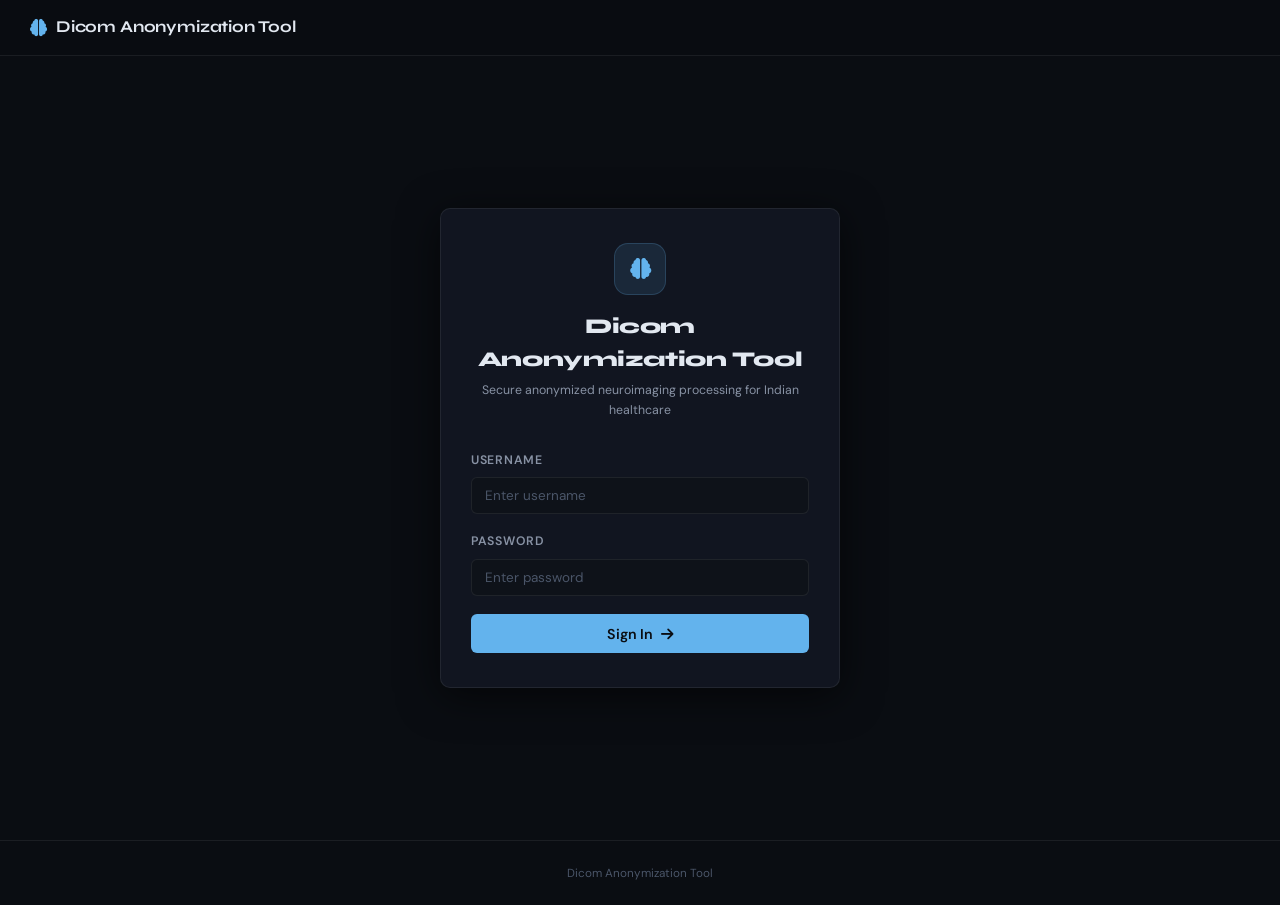
==== src/frontend/upload.html @ 8a73fb3e "update frontend" ====
<!DOCTYPE html>
<html lang="en">
<head>
  <meta charset="UTF-8">
  <meta name="viewport" content="width=device-width, initial-scale=1.0">
  <title>Upload — Dicom Anonymization Tool</title>
  <link rel="stylesheet" href="assets/style.css">
  <link href="https://fonts.googleapis.com/css2?family=Syne:wght@700;800&family=DM+Sans:wght@400;500;600&display=swap" rel="stylesheet" crossorigin="anonymous">
  <link rel="stylesheet" href="https://cdnjs.cloudflare.com/ajax/libs/font-awesome/6.0.0/css/all.min.css">
</head>
<body data-show-logout="true" data-page="upload">
  <div id="sharedHeader"></div>

  <main class="page-container">

    <div class="page-header">
      <h2 id="pageTitle">Upload Patient Scan</h2>
      <p class="page-subtitle" id="pageSubtitle">Upload the DICOM folder and one PDF report, then start processing.</p>
    </div>

    <!-- ── Upload card ── -->
    <div class="card" id="uploadCard">

      <div class="form-group">
        <p class="process-helper">
          <i class="fas fa-info-circle"></i>
          <span>Select a DICOM folder (all .dcm files) and a single radiology or lab report PDF. The pipeline will anonymize and convert them automatically.</span>
        </p>
      </div>

      <!-- DICOM folder -->
      <div class="upload-item" style="margin-top:1rem;">
        <span class="upload-item-label">DICOM Folder</span>
        <div class="file-drop" id="dropDicom">
          <input
            type="file"
            id="inputDicom"
            webkitdirectory
            directory
            multiple
            onchange="onDicomSelect()"
            aria-label="DICOM folder"
          >
          <i class="fas fa-folder-open file-drop-icon"></i>
          <div class="file-drop-body">
            <div class="file-drop-main file-drop-placeholder" id="textDicom">Select DICOM folder…</div>
            <div class="file-drop-meta" id="metaDicom" style="display:none;"></div>
          </div>
        </div>
      </div>

      <!-- PDF report -->
      <div class="upload-item">
        <span class="upload-item-label">Report PDF</span>
        <div class="file-drop" id="dropPDF">
          <input
            type="file"
            id="inputPDF"
            accept=".pdf"
            onchange="onPDFSelect()"
            aria-label="Report PDF"
          >
          <i class="fas fa-file-pdf file-drop-icon"></i>
          <div class="file-drop-body">
            <div class="file-drop-main file-drop-placeholder" id="textPDF">Select PDF file…</div>
            <div class="file-drop-meta" id="metaPDF" style="display:none;"></div>
          </div>
        </div>
      </div>

      <!-- Process button -->
      <div class="process-section">
        <button id="processBtn" class="btn btn-primary btn-lg" disabled onclick="startProcessing()">
          <i class="fas fa-play-circle"></i> Start Pipeline
        </button>
        <p class="process-helper" id="processHelper">
          <i class="fas fa-info-circle"></i>
          <span id="processHelperText">Upload a DICOM folder and a PDF report to continue.</span>
        </p>
      </div>
    </div>

    <!-- ── Pipeline progress (shown after submit) ── -->
    <section id="pipelineSection" style="display:none;" class="pipeline-section">

      <div class="pipeline-track">
        <div class="pipeline-track-header">
          <i class="fas fa-cogs"></i> Pipeline Progress
          <span id="progressPct" style="margin-left:auto; font-size:0.9rem; color:var(--text); font-family:var(--font-mono);">0%</span>
        </div>

        <div class="progress-bar-wrap">
          <div class="progress-bar-fill" id="progressFill"></div>
        </div>

        <div class="stage-list" id="stageList">
          <div class="pipeline-stage" id="stg_read_dicom">
            <span class="stage-dot"><i class="fas fa-check"></i></span>
            <span class="stage-name">Read DICOM folder</span>
          </div>
          <div class="pipeline-stage" id="stg_anonymize_dicom">
            <span class="stage-dot"><i class="fas fa-check"></i></span>
            <span class="stage-name">Anonymize DICOM tags &amp; pixels</span>
          </div>
          <div class="pipeline-stage" id="stg_nifti">
            <span class="stage-dot"><i class="fas fa-check"></i></span>
            <span class="stage-name">Convert to NIfTI (.nii.gz)</span>
          </div>
          <div class="pipeline-stage" id="stg_pdf">
            <span class="stage-dot"><i class="fas fa-check"></i></span>
            <span class="stage-name">Extract &amp; anonymize PDF report</span>
          </div>
          <div class="pipeline-stage" id="stg_fhir">
            <span class="stage-dot"><i class="fas fa-check"></i></span>
            <span class="stage-name">Build FHIR R4 bundle JSON</span>
          </div>
          <div class="pipeline-stage" id="stg_done">
            <span class="stage-dot"><i class="fas fa-check"></i></span>
            <span class="stage-name">Complete</span>
          </div>
        </div>

        <!-- Live message -->
        <div id="liveMessage" style="margin-top:1rem; font-size:0.83rem; color:var(--text-muted); min-height:1.2rem;"></div>
      </div>

    </section>

  </main>

  <div id="sharedFooter"></div>

  <script src="assets/script.js"></script>
  <script>
    requireAuth();

    // ── State ──
    let dicomFiles = [];
    let pdfFile    = null;

    // ── Stage → SSE event stage name mapping ──
    const STAGE_MAP = {
      read_dicom:       'stg_read_dicom',
      anonymize_dicom:  'stg_anonymize_dicom',
      nifti:            'stg_nifti',
      pdf:              'stg_pdf',
      fhir:             'stg_fhir',
      done:             'stg_done',
      error:            null,
    };

    // ── File select handlers ──
    function onDicomSelect() {
      const input = document.getElementById('inputDicom');
      const files = Array.from(input.files).filter(f => f.name.endsWith('.dcm'));
      dicomFiles = files;
      const drop  = document.getElementById('dropDicom');
      const text  = document.getElementById('textDicom');
      const meta  = document.getElementById('metaDicom');
      if (files.length > 0) {
        drop.classList.add('has-files');
        const folder = (input.files[0].webkitRelativePath || '').split('/')[0] || 'Selected folder';
        text.textContent = folder;
        text.classList.remove('file-drop-placeholder');
        meta.textContent = files.length + ' .dcm file' + (files.length !== 1 ? 's' : '');
        meta.style.display = 'block';
      } else {
        drop.classList.remove('has-files');
        text.textContent = 'Select DICOM folder…';
        text.classList.add('file-drop-placeholder');
        meta.style.display = 'none';
      }
      validate();
    }

    function onPDFSelect() {
      const input = document.getElementById('inputPDF');
      pdfFile = input.files[0] || null;
      const drop = document.getElementById('dropPDF');
      const text = document.getElementById('textPDF');
      const meta = document.getElementById('metaPDF');
      if (pdfFile) {
        drop.classList.add('has-files');
        text.textContent = pdfFile.name;
        text.classList.remove('file-drop-placeholder');
        meta.textContent = fmtBytes(pdfFile.size);
        meta.style.display = 'block';
      } else {
        drop.classList.remove('has-files');
        text.textContent = 'Select PDF file…';
        text.classList.add('file-drop-placeholder');
        meta.style.display = 'none';
      }
      validate();
    }

    function validate() {
      const btn  = document.getElementById('processBtn');
      const txt  = document.getElementById('processHelperText');
      const hlp  = document.getElementById('processHelper');
      if (dicomFiles.length === 0) {
        btn.disabled = true;
        hlp.classList.add('is-error');
        txt.textContent = 'Upload a DICOM folder containing .dcm files to continue.';
      } else if (!pdfFile) {
        btn.disabled = true;
        hlp.classList.add('is-error');
        txt.textContent = 'Upload a PDF report to continue.';
      } else {
        btn.disabled = false;
        hlp.classList.remove('is-error');
        txt.textContent = `Ready — ${dicomFiles.length} DICOM files + ${pdfFile.name}`;
      }
    }

    // ── Stage helpers ──
    function setStage(id, state) {
      const el = document.getElementById(id);
      if (!el) return;
      el.classList.remove('is-active', 'is-done', 'is-error');
      if (state) el.classList.add('is-' + state);
    }

    function setProgress(pct) {
      document.getElementById('progressFill').style.width = pct + '%';
      document.getElementById('progressPct').textContent = pct + '%';
    }

    function setLive(msg) {
      document.getElementById('liveMessage').textContent = msg;
    }

    function setSubtitle(msg) {
      document.getElementById('pageSubtitle').textContent = msg;
    }

    // ── Main pipeline start ──
    async function startProcessing() {
      if (dicomFiles.length === 0 || !pdfFile) return;

      // Switch UI
      document.getElementById('uploadCard').style.display = 'none';
      document.getElementById('pipelineSection').style.display = 'block';
      document.getElementById('pageTitle').textContent = 'Processing Scan';
      setSubtitle('Uploading files and starting pipeline…');

      // Mark first stage active immediately
      setStage('stg_read_dicom', 'active');

      // ── Upload via POST /jobs ──
      let jobId;
      try {
        const formData = new FormData();
        dicomFiles.forEach(f => formData.append('dicom_files', f));
        formData.append('pdf_file', pdfFile);

        const res = await fetch(API_BASE + '/jobs', {
          method: 'POST',
          body: formData,
        });

        if (!res.ok) {
          const err = await res.json().catch(() => ({ detail: 'Upload failed' }));
          throw new Error(err.detail || 'Upload failed');
        }

        const data = await res.json();
        jobId = data.job_id;
        setSubtitle('Job started — streaming progress…');

      } catch (err) {
        setSubtitle('Upload failed: ' + err.message);
        Object.values(STAGE_MAP).filter(Boolean).forEach(id => setStage(id, 'error'));
        setLive('Error: ' + err.message);
        return;
      }

      // ── Stream SSE progress ──
      const es = new EventSource(API_BASE + '/jobs/' + jobId + '/stream');
      let lastStageId = null;

      es.onmessage = (e) => {
        let event;
        try { event = JSON.parse(e.data); } catch { return; }

        const { type, stage, message, progress } = event;

        // Mark previous stage done, new stage active
        const stageId = STAGE_MAP[stage];
        if (stageId && stageId !== lastStageId) {
          if (lastStageId) setStage(lastStageId, 'done');
          if (type === 'progress') setStage(stageId, 'active');
          lastStageId = stageId;
        }

        setProgress(progress || 0);
        setLive(message || '');
        setSubtitle(message || 'Running…');

        if (type === 'complete') {
          es.close();
          // Mark all stages done
          Object.values(STAGE_MAP).filter(Boolean).forEach(id => setStage(id, 'done'));
          setProgress(100);
          setSubtitle('Complete — fetching results…');

          // Fetch status for download URLs then redirect
          fetch(API_BASE + '/jobs/' + jobId + '/status')
            .then(r => r.json())
            .then(status => {
              sessionStorage.setItem('pipelineResult', JSON.stringify({
                jobId,
                status: status.status,
                outputs: status.outputs,
                timestamp: new Date().toISOString(),
              }));
              setTimeout(() => { window.location.href = 'results.html'; }, 600);
            })
            .catch(() => {
              setSubtitle('Pipeline complete but could not fetch results.');
            });
        }

        if (type === 'error') {
          es.close();
          if (lastStageId) setStage(lastStageId, 'error');
          setSubtitle('Pipeline failed: ' + message);
          setLive('Error: ' + message);
        }
      };

      es.onerror = () => {
        es.close();
        setSubtitle('Connection to server lost. Check if the API is running.');
        if (lastStageId) setStage(lastStageId, 'error');
      };
    }
  </script>
</body>
</html>
---- src/frontend/assets/style.css ----
/* ─────────────────────────────────────────────────────────────────────────────
   IndiNeuroFM — Design System
   Dark clinical aesthetic. Sharp, precise, trustworthy.
───────────────────────────────────────────────────────────────────────────── */

:root {
  --bg:           #0a0d12;
  --bg-card:      #111520;
  --bg-card-2:    #161b27;
  --bg-input:     #0e1219;
  --border:       rgba(255,255,255,0.07);
  --border-focus: rgba(99,179,237,0.5);
  --accent:       #63b3ed;
  --accent-dim:   rgba(99,179,237,0.12);
  --accent-glow:  rgba(99,179,237,0.25);
  --green:        #10b981;
  --green-dim:    rgba(16,185,129,0.12);
  --red:          #f87171;
  --red-dim:      rgba(248,113,113,0.12);
  --amber:        #fbbf24;
  --amber-dim:    rgba(251,191,36,0.12);
  --text:         #e2e8f0;
  --text-muted:   #8892a4;
  --text-dim:     #4a5568;
  --font-body:    'DM Sans', 'Inter', sans-serif;
  --font-display: 'Syne', 'Poppins', sans-serif;
  --font-mono:    'JetBrains Mono', 'Fira Code', monospace;
  --radius:       10px;
  --radius-sm:    6px;
  --shadow:       0 4px 24px rgba(0,0,0,0.4);
  --shadow-lg:    0 8px 40px rgba(0,0,0,0.6);
}

/* ── Reset ── */
*, *::before, *::after { box-sizing: border-box; margin: 0; padding: 0; }
html { font-size: 15px; scroll-behavior: smooth; }
body {
  background: var(--bg);
  color: var(--text);
  font-family: var(--font-body);
  line-height: 1.6;
  min-height: 100vh;
  display: flex;
  flex-direction: column;
}
a { color: var(--accent); text-decoration: none; }
a:hover { text-decoration: underline; }
button { cursor: pointer; font-family: inherit; }

/* ── Header ── */
.site-header {
  display: flex;
  align-items: center;
  justify-content: space-between;
  padding: 0 2rem;
  height: 56px;
  background: rgba(10,13,18,0.95);
  border-bottom: 1px solid var(--border);
  backdrop-filter: blur(12px);
  position: sticky;
  top: 0;
  z-index: 100;
}
.header-brand {
  display: flex;
  align-items: center;
  gap: 0.6rem;
  font-family: var(--font-display);
  font-size: 1.1rem;
  font-weight: 700;
  color: var(--text);
  letter-spacing: -0.01em;
}
.header-brand i {
  color: var(--accent);
  font-size: 1.15rem;
}
.header-nav {
  display: flex;
  align-items: center;
  gap: 1.5rem;
}
.header-nav a {
  color: var(--text-muted);
  font-size: 0.85rem;
  font-weight: 500;
  transition: color 0.15s;
}
.header-nav a:hover { color: var(--text); text-decoration: none; }
.header-nav a.active { color: var(--accent); }
.btn-logout {
  background: none;
  border: 1px solid var(--border);
  color: var(--text-muted);
  padding: 0.3rem 0.8rem;
  border-radius: var(--radius-sm);
  font-size: 0.82rem;
  transition: all 0.15s;
}
.btn-logout:hover {
  border-color: var(--red);
  color: var(--red);
}

/* ── Footer ── */
.site-footer {
  margin-top: auto;
  padding: 1.5rem 2rem;
  border-top: 1px solid var(--border);
  text-align: center;
  font-size: 0.78rem;
  color: var(--text-dim);
}

/* ── Page layout ── */
.page-container {
  max-width: 860px;
  margin: 0 auto;
  padding: 2.5rem 1.5rem 4rem;
  flex: 1;
}
.page-header {
  margin-bottom: 2rem;
}
.page-header h2 {
  font-family: var(--font-display);
  font-size: 1.6rem;
  font-weight: 700;
  letter-spacing: -0.02em;
  margin-bottom: 0.3rem;
}
.page-subtitle {
  color: var(--text-muted);
  font-size: 0.9rem;
}

/* ── Card ── */
.card {
  background: var(--bg-card);
  border: 1px solid var(--border);
  border-radius: var(--radius);
  padding: 1.75rem;
  margin-bottom: 1.25rem;
  box-shadow: var(--shadow);
}

/* ── Buttons ── */
.btn {
  display: inline-flex;
  align-items: center;
  gap: 0.5rem;
  padding: 0.55rem 1.2rem;
  border-radius: var(--radius-sm);
  font-size: 0.88rem;
  font-weight: 600;
  border: none;
  transition: all 0.15s;
  white-space: nowrap;
}
.btn-primary {
  background: var(--accent);
  color: #0a0d12;
}
.btn-primary:hover { background: #90cdf4; }
.btn-primary:disabled {
  background: #2d3748;
  color: var(--text-dim);
  cursor: not-allowed;
}
.btn-secondary {
  background: var(--bg-card-2);
  color: var(--text);
  border: 1px solid var(--border);
}
.btn-secondary:hover { border-color: var(--accent); color: var(--accent); }
.btn-lg { padding: 0.7rem 1.6rem; font-size: 0.95rem; }
.btn-sm { padding: 0.35rem 0.8rem; font-size: 0.8rem; }
.btn-full { width: 100%; justify-content: center; }
.btn-green {
  background: var(--green);
  color: #0a0d12;
}
.btn-green:hover { background: #34d399; }

/* ── Form elements ── */
.form-group { margin-bottom: 1.2rem; }
.form-label {
  display: block;
  font-size: 0.82rem;
  font-weight: 600;
  color: var(--text-muted);
  letter-spacing: 0.06em;
  text-transform: uppercase;
  margin-bottom: 0.45rem;
}
.form-input {
  width: 100%;
  background: var(--bg-input);
  border: 1px solid var(--border);
  border-radius: var(--radius-sm);
  padding: 0.6rem 0.85rem;
  color: var(--text);
  font-family: inherit;
  font-size: 0.9rem;
  transition: border-color 0.15s;
  outline: none;
}
.form-input:focus { border-color: var(--border-focus); }
.form-input::placeholder { color: var(--text-dim); }
.form-error {
  display: flex;
  align-items: center;
  gap: 0.5rem;
  color: var(--red);
  font-size: 0.84rem;
  margin-top: 0.4rem;
}

/* ── Section label ── */
.section-label {
  font-size: 0.75rem;
  font-weight: 700;
  letter-spacing: 0.1em;
  text-transform: uppercase;
  color: var(--text-muted);
  margin-bottom: 0.75rem;
  padding-bottom: 0.5rem;
  border-bottom: 1px solid var(--border);
}

/* ── File drop zone ── */
.file-drop {
  position: relative;
  background: var(--bg-input);
  border: 1.5px dashed var(--border);
  border-radius: var(--radius-sm);
  padding: 1.2rem 1rem;
  display: flex;
  align-items: center;
  gap: 1rem;
  cursor: pointer;
  transition: all 0.15s;
  margin-bottom: 0.5rem;
}
.file-drop:hover, .file-drop.has-files {
  border-color: var(--accent);
  background: var(--accent-dim);
}
.file-drop input[type="file"] {
  position: absolute;
  inset: 0;
  opacity: 0;
  cursor: pointer;
  width: 100%;
  height: 100%;
}
.file-drop-icon {
  font-size: 1.4rem;
  color: var(--text-dim);
  flex-shrink: 0;
  transition: color 0.15s;
}
.file-drop:hover .file-drop-icon,
.file-drop.has-files .file-drop-icon { color: var(--accent); }
.file-drop-body { flex: 1; min-width: 0; }
.file-drop-main {
  font-size: 0.88rem;
  font-weight: 500;
  white-space: nowrap;
  overflow: hidden;
  text-overflow: ellipsis;
  color: var(--text);
}
.file-drop-placeholder { color: var(--text-dim); }
.file-drop-meta {
  font-size: 0.78rem;
  color: var(--text-muted);
  margin-top: 0.2rem;
}

/* ── Upload item ── */
.upload-item {
  margin-bottom: 1.25rem;
}
.upload-item-label {
  display: block;
  font-size: 0.82rem;
  font-weight: 600;
  color: var(--text-muted);
  margin-bottom: 0.4rem;
}

/* ── Process section ── */
.process-section {
  padding-top: 1rem;
  border-top: 1px solid var(--border);
  margin-top: 0.5rem;
  display: flex;
  align-items: center;
  gap: 1rem;
  flex-wrap: wrap;
}
.process-helper {
  display: flex;
  align-items: center;
  gap: 0.4rem;
  font-size: 0.82rem;
  color: var(--text-muted);
  flex: 1;
}
.process-helper i { flex-shrink: 0; }
.process-helper.is-error { color: var(--red); }

/* ── Pipeline progress ── */
.pipeline-section { margin-top: 1.5rem; }

.pipeline-track {
  background: var(--bg-card);
  border: 1px solid var(--border);
  border-radius: var(--radius);
  padding: 1.5rem;
  margin-bottom: 1rem;
}
.pipeline-track-header {
  display: flex;
  align-items: center;
  gap: 0.6rem;
  font-size: 0.78rem;
  font-weight: 700;
  letter-spacing: 0.08em;
  text-transform: uppercase;
  color: var(--text-muted);
  margin-bottom: 1rem;
  padding-bottom: 0.75rem;
  border-bottom: 1px solid var(--border);
}
.pipeline-track-header i { color: var(--accent); }

/* Progress bar */
.progress-bar-wrap {
  background: var(--bg-input);
  border-radius: 99px;
  height: 6px;
  overflow: hidden;
  margin-bottom: 1rem;
}
.progress-bar-fill {
  height: 100%;
  background: linear-gradient(90deg, var(--accent), #90cdf4);
  border-radius: 99px;
  width: 0%;
  transition: width 0.4s ease;
}

/* Stage list */
.stage-list { display: flex; flex-direction: column; gap: 0.5rem; }
.pipeline-stage {
  display: flex;
  align-items: center;
  gap: 0.75rem;
  padding: 0.6rem 0.75rem;
  border-radius: var(--radius-sm);
  background: var(--bg-input);
  border: 1px solid transparent;
  font-size: 0.85rem;
  color: var(--text-dim);
  transition: all 0.2s;
}
.pipeline-stage.is-active {
  border-color: var(--accent);
  color: var(--text);
  background: var(--accent-dim);
}
.pipeline-stage.is-done {
  border-color: rgba(16,185,129,0.3);
  color: var(--green);
  background: var(--green-dim);
}
.pipeline-stage.is-error {
  border-color: rgba(248,113,113,0.3);
  color: var(--red);
  background: var(--red-dim);
}
.stage-dot {
  width: 20px;
  height: 20px;
  border-radius: 50%;
  border: 1.5px solid currentColor;
  display: flex;
  align-items: center;
  justify-content: center;
  font-size: 0.6rem;
  flex-shrink: 0;
  opacity: 0.5;
}
.pipeline-stage.is-active .stage-dot { opacity: 1; animation: pulse 1.2s ease infinite; }
.pipeline-stage.is-done .stage-dot   { opacity: 1; background: var(--green); border-color: var(--green); color: #0a0d12; }
.pipeline-stage.is-error .stage-dot  { opacity: 1; background: var(--red);   border-color: var(--red);   color: #0a0d12; }
@keyframes pulse { 0%,100%{opacity:1;transform:scale(1)} 50%{opacity:0.6;transform:scale(0.95)} }

/* ── Results ── */
.results-meta-strip {
  display: flex;
  flex-wrap: wrap;
  gap: 0.6rem;
  margin-bottom: 1.5rem;
}
.results-meta-item {
  background: var(--bg-card);
  border: 1px solid var(--border);
  border-radius: var(--radius-sm);
  padding: 0.5rem 0.85rem;
  display: flex;
  flex-direction: column;
  gap: 0.15rem;
}
.results-meta-key {
  font-size: 0.7rem;
  font-weight: 700;
  letter-spacing: 0.08em;
  text-transform: uppercase;
  color: var(--text-dim);
}
.results-meta-val {
  font-size: 0.85rem;
  font-weight: 600;
  color: var(--text);
  font-family: var(--font-mono);
}

/* Result scan card */
.result-scan-card {
  background: var(--bg-card);
  border: 1px solid var(--border);
  border-radius: var(--radius);
  margin-bottom: 1.25rem;
  overflow: hidden;
  box-shadow: var(--shadow);
}
.result-scan-card-header {
  display: flex;
  align-items: center;
  gap: 0.6rem;
  padding: 0.85rem 1.5rem;
  background: var(--bg-card-2);
  border-bottom: 1px solid var(--border);
  font-weight: 600;
  font-size: 0.92rem;
  font-family: var(--font-display);
}
.result-scan-card-header i { color: var(--accent); }
.result-scan-card-body { padding: 1.5rem; display: flex; flex-direction: column; gap: 1.5rem; }

.result-sub-label {
  font-size: 0.75rem;
  font-weight: 700;
  letter-spacing: 0.08em;
  text-transform: uppercase;
  color: var(--text-muted);
  margin-bottom: 0.6rem;
  display: flex;
  align-items: center;
  gap: 0.4rem;
}

.result-file-row {
  display: flex;
  align-items: center;
  gap: 0.85rem;
  padding: 0.7rem 0.85rem;
  background: var(--bg-input);
  border: 1px solid var(--border);
  border-radius: var(--radius-sm);
  margin-bottom: 0.5rem;
}
.result-file-icon { color: var(--accent); font-size: 1.1rem; flex-shrink: 0; }
.result-file-info { flex: 1; min-width: 0; }
.result-file-name {
  font-size: 0.85rem;
  font-weight: 600;
  font-family: var(--font-mono);
  overflow: hidden;
  text-overflow: ellipsis;
  white-space: nowrap;
}
.result-file-size { font-size: 0.76rem; color: var(--text-muted); margin-top: 0.1rem; }

/* Download badge */
.download-badge {
  display: inline-flex;
  align-items: center;
  gap: 0.35rem;
  padding: 0.3rem 0.7rem;
  border-radius: 99px;
  font-size: 0.75rem;
  font-weight: 600;
  white-space: nowrap;
  text-decoration: none;
  transition: all 0.15s;
}
.download-badge-nifti {
  background: var(--accent-dim);
  color: var(--accent);
  border: 1px solid rgba(99,179,237,0.3);
}
.download-badge-nifti:hover {
  background: var(--accent);
  color: #0a0d12;
  text-decoration: none;
}
.download-badge-fhir {
  background: var(--green-dim);
  color: var(--green);
  border: 1px solid rgba(16,185,129,0.3);
}
.download-badge-fhir:hover {
  background: var(--green);
  color: #0a0d12;
  text-decoration: none;
}

/* JSON preview */
.json-preview-wrap {
  border: 1px solid var(--border);
  border-radius: var(--radius-sm);
  overflow: hidden;
}
.json-preview-toolbar {
  display: flex;
  align-items: center;
  justify-content: space-between;
  padding: 0.5rem 0.85rem;
  background: var(--bg-card-2);
  border-bottom: 1px solid var(--border);
}
.json-preview-label { font-size: 0.78rem; color: var(--text-muted); }
.json-copy-btn {
  background: none;
  border: 1px solid var(--border);
  color: var(--text-muted);
  padding: 0.25rem 0.65rem;
  border-radius: var(--radius-sm);
  font-size: 0.75rem;
  transition: all 0.15s;
}
.json-copy-btn:hover { border-color: var(--accent); color: var(--accent); }
.json-pre {
  margin: 0;
  padding: 1rem;
  background: #080c10;
  max-height: 340px;
  overflow: auto;
  font-size: 0.78rem;
  font-family: var(--font-mono);
  line-height: 1.5;
}

/* ── Auth ── */
.auth-page { background: var(--bg); }
.auth-shell {
  display: flex;
  align-items: center;
  justify-content: center;
  min-height: calc(100vh - 56px - 60px);
  padding: 2rem 1rem;
}
.auth-card {
  width: 100%;
  max-width: 400px;
  background: var(--bg-card);
  border: 1px solid var(--border);
  border-radius: var(--radius);
  padding: 2.25rem 2rem;
  box-shadow: var(--shadow-lg);
}
.auth-brand {
  text-align: center;
  margin-bottom: 2rem;
}
.brand-icon {
  width: 52px;
  height: 52px;
  background: var(--accent-dim);
  border-radius: 14px;
  display: flex;
  align-items: center;
  justify-content: center;
  margin: 0 auto 1rem;
  font-size: 1.4rem;
  color: var(--accent);
  border: 1px solid rgba(99,179,237,0.2);
}
.brand-name {
  font-family: var(--font-display);
  font-size: 1.4rem;
  font-weight: 800;
  letter-spacing: -0.02em;
  margin-bottom: 0.3rem;
}
.brand-tagline {
  font-size: 0.82rem;
  color: var(--text-muted);
}

/* ── Landing ── */
.landing-page { background: var(--bg); }
.landing-redirect {
  display: flex;
  align-items: center;
  justify-content: center;
  min-height: calc(100vh - 56px - 60px);
}
.landing-redirect-card {
  text-align: center;
  max-width: 480px;
  padding: 2rem;
}
.landing-redirect-card h1 {
  font-family: var(--font-display);
  font-size: 2.5rem;
  font-weight: 800;
  letter-spacing: -0.03em;
  margin-bottom: 1rem;
}
.landing-redirect-card p {
  color: var(--text-muted);
  margin-bottom: 1.5rem;
  line-height: 1.7;
}

/* ── Utilities ── */
.text-muted  { color: var(--text-muted); }
.text-accent { color: var(--accent); }
.text-green  { color: var(--green); }
.text-red    { color: var(--red); }
.mt-1 { margin-top: 0.5rem; }
.mt-2 { margin-top: 1rem; }
.mt-3 { margin-top: 1.5rem; }
.gap-row { display: flex; gap: 0.75rem; flex-wrap: wrap; align-items: center; }

/* ── Status badge ── */
.status-badge {
  display: inline-flex;
  align-items: center;
  gap: 0.3rem;
  padding: 0.2rem 0.6rem;
  border-radius: 99px;
  font-size: 0.72rem;
  font-weight: 700;
  letter-spacing: 0.04em;
  text-transform: uppercase;
}
.status-queued  { background: var(--amber-dim);  color: var(--amber);  border: 1px solid rgba(251,191,36,0.3); }
.status-running { background: var(--accent-dim); color: var(--accent); border: 1px solid rgba(99,179,237,0.3); }
.status-done    { background: var(--green-dim);  color: var(--green);  border: 1px solid rgba(16,185,129,0.3); }
.status-error   { background: var(--red-dim);    color: var(--red);    border: 1px solid rgba(248,113,113,0.3); }

/* ── Spinner ── */
.spinner {
  width: 16px;
  height: 16px;
  border: 2px solid var(--border);
  border-top-color: var(--accent);
  border-radius: 50%;
  animation: spin 0.7s linear infinite;
  display: inline-block;
}
@keyframes spin { to { transform: rotate(360deg); } }

/* ── Scrollbar ── */
::-webkit-scrollbar { width: 5px; height: 5px; }
::-webkit-scrollbar-track { background: var(--bg); }
::-webkit-scrollbar-thumb { background: #2d3748; border-radius: 99px; }
::-webkit-scrollbar-thumb:hover { background: #4a5568; }

/* ── Responsive ── */
@media (max-width: 600px) {
  .page-container { padding: 1.5rem 1rem 3rem; }
  .site-header { padding: 0 1rem; }
  .process-section { flex-direction: column; align-items: stretch; }
  .results-meta-strip { gap: 0.4rem; }
}
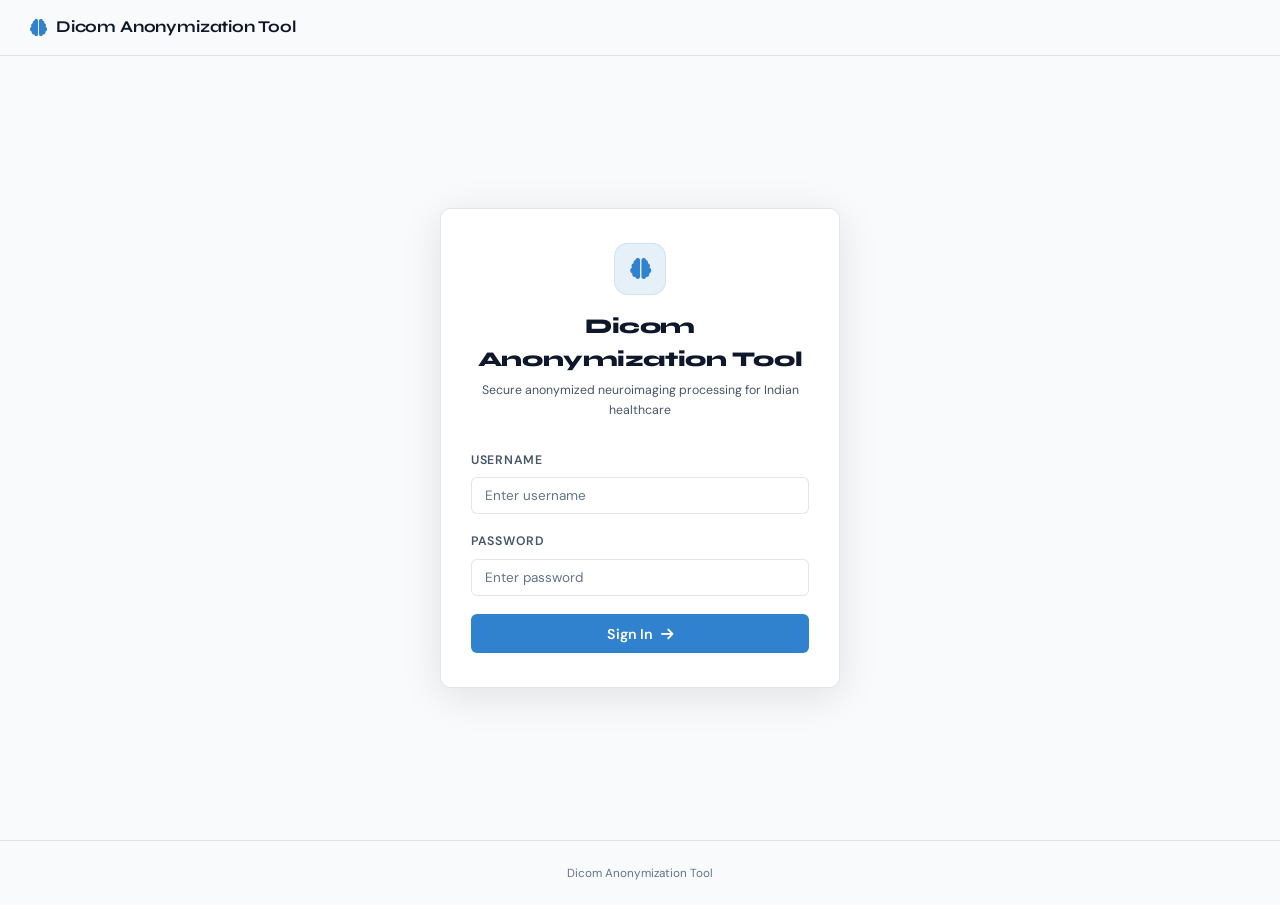
==== commit e44d79af: "Check and Push templating, Docs" ====
--- a/src/frontend/upload.html
+++ b/src/frontend/upload.html
@@ -11,120 +11,178 @@
 <body data-show-logout="true" data-page="upload">
   <div id="sharedHeader"></div>
 
-  <main class="page-container">
+  <main class="upload-page-container">
 
     <div class="page-header">
-      <h2 id="pageTitle">Upload Patient Scan</h2>
-      <p class="page-subtitle" id="pageSubtitle">Upload the DICOM folder and one PDF report, then start processing.</p>
+      <h2 id="pageTitle">Upload Patient Scan(s)</h2>
+      <p class="page-subtitle" id="pageSubtitle">Upload one or more patients' DICOM data. Structure is detected automatically from the DICOM headers.</p>
     </div>
 
-    <!-- ── Upload card ── -->
-    <div class="card" id="uploadCard">
-
-      <div class="form-group">
-        <p class="process-helper">
-          <i class="fas fa-info-circle"></i>
-          <span>Select a DICOM folder (all .dcm files) and a single radiology or lab report PDF. The pipeline will anonymize and convert them automatically.</span>
-        </p>
+    <div class="upload-layout">
+
+      <!-- ── LEFT: expected format note ── -->
+      <aside class="side-panel">
+        <div class="side-panel-title"><i class="fas fa-sitemap"></i> Expected Format</div>
+        <div class="format-note-hierarchy">
+          <div><i class="fas fa-user"></i> Patient</div>
+          <div>Study</div>
+          <div>Series</div>
+          <div>Instances (.dcm)</div>
+          <div><i class="fas fa-file-pdf"></i> Report (.pdf)</div>
+        </div>
+        <div class="format-note-rule">
+          <b>Single patient:</b> select a folder of .dcm files — flat, or organized into series subfolders. Upload the report PDF separately below.
+        </div>
+        <div class="format-note-rule">
+          <b>Multiple patients:</b> select a parent folder containing one subfolder per patient. Each patient's report .pdf must be placed inside that patient's own folder, alongside their series.
+        </div>
+        <div class="format-note-rule">
+          Structure is detected from DICOM header tags (Patient/Study/Series IDs), not folder names — any layout works as long as each patient's own files stay together.
+        </div>
+      </aside>
+
+      <!-- ── CENTER: upload card + progress ── -->
+      <div>
+        <div class="card" id="uploadCard">
+
+          <div class="form-group">
+            <p class="process-helper">
+              <i class="fas fa-info-circle"></i>
+              <span>Select a folder containing one or more patients' DICOM files. The pipeline will anonymize and convert them automatically.</span>
+            </p>
+          </div>
+
+          <!-- DICOM folder -->
+          <div class="upload-item" style="margin-top:1rem;">
+            <span class="upload-item-label">DICOM Folder</span>
+            <div class="file-drop" id="dropDicom">
+              <input
+                type="file"
+                id="inputDicom"
+                webkitdirectory
+                directory
+                multiple
+                onchange="onDicomSelect()"
+                aria-label="DICOM folder"
+              >
+              <i class="fas fa-folder-open file-drop-icon"></i>
+              <div class="file-drop-body">
+                <div class="file-drop-main file-drop-placeholder" id="textDicom">Select DICOM folder…</div>
+                <div class="file-drop-meta" id="metaDicom" style="display:none;"></div>
+              </div>
+            </div>
+          </div>
+
+          <!-- Analyzing indicator -->
+          <div id="analyzingStatus" class="process-helper" style="display:none;">
+            <span class="spinner"></span>&nbsp;Analyzing structure…
+          </div>
+
+          <!-- Single-patient PDF field -->
+          <div class="upload-item" id="pdfFieldWrap" style="display:none;">
+            <span class="upload-item-label">Report PDF</span>
+            <div class="file-drop" id="dropPDF">
+              <input
+                type="file"
+                id="inputPDF"
+                accept=".pdf"
+                onchange="onPDFSelect()"
+                aria-label="Report PDF"
+              >
+              <i class="fas fa-file-pdf file-drop-icon"></i>
+              <div class="file-drop-body">
+                <div class="file-drop-main file-drop-placeholder" id="textPDF">Select PDF file…</div>
+                <div class="file-drop-meta" id="metaPDF" style="display:none;"></div>
+              </div>
+            </div>
+          </div>
+
+          <!-- Multi-patient note -->
+          <div class="upload-item" id="multiPdfNote" style="display:none;">
+            <p class="process-helper">
+              <i class="fas fa-info-circle"></i>
+              <span>Multiple patients detected — each patient's report PDF must already be inside that patient's folder. See the detected structure panel for status.</span>
+            </p>
+          </div>
+
+          <!-- Process button -->
+          <div class="process-section">
+            <button id="processBtn" class="btn btn-primary btn-lg" disabled onclick="startProcessing()">
+              <i class="fas fa-play-circle"></i> <span id="processBtnText">Start Pipeline</span>
+            </button>
+            <button id="clearBtn" class="btn btn-secondary btn-lg" type="button" onclick="clearUpload()">
+              <i class="fas fa-times"></i> Clear
+            </button>
+            <p class="process-helper" id="processHelper">
+              <i class="fas fa-info-circle"></i>
+              <span id="processHelperText">Select a DICOM folder to continue.</span>
+            </p>
+          </div>
+        </div>
+
+        <!-- ── Pipeline progress (shown after submit) ── -->
+        <section id="pipelineSection" style="display:none;" class="pipeline-section">
+
+          <div class="batch-progress-header" id="batchHeader" style="display:none;">
+            <i class="fas fa-users"></i>
+            <span id="batchHeaderText">Patient 1 of 1</span>
+          </div>
+
+          <div class="pipeline-track">
+            <div class="pipeline-track-header">
+              <i class="fas fa-cogs"></i> Pipeline Progress
+              <span id="progressPct" style="margin-left:auto; font-size:0.9rem; color:var(--text); font-family:var(--font-mono);">0%</span>
+            </div>
+
+            <div class="progress-bar-wrap">
+              <div class="progress-bar-fill" id="progressFill"></div>
+            </div>
+
+            <div class="stage-list" id="stageList">
+              <div class="pipeline-stage" id="stg_read_dicom">
+                <span class="stage-dot"><i class="fas fa-check"></i></span>
+                <span class="stage-name">Read DICOM folder</span>
+              </div>
+              <div class="pipeline-stage" id="stg_anonymize_dicom">
+                <span class="stage-dot"><i class="fas fa-check"></i></span>
+                <span class="stage-name">Anonymize DICOM tags &amp; pixels</span>
+              </div>
+              <div class="pipeline-stage" id="stg_nifti">
+                <span class="stage-dot"><i class="fas fa-check"></i></span>
+                <span class="stage-name">Convert to NIfTI (.nii.gz)</span>
+              </div>
+              <div class="pipeline-stage" id="stg_pdf">
+                <span class="stage-dot"><i class="fas fa-check"></i></span>
+                <span class="stage-name">Extract &amp; anonymize PDF report</span>
+              </div>
+              <div class="pipeline-stage" id="stg_fhir">
+                <span class="stage-dot"><i class="fas fa-check"></i></span>
+                <span class="stage-name">Build FHIR R4 bundle JSON</span>
+              </div>
+              <div class="pipeline-stage" id="stg_done">
+                <span class="stage-dot"><i class="fas fa-check"></i></span>
+                <span class="stage-name">Complete</span>
+              </div>
+            </div>
+
+            <!-- Live message -->
+            <div id="liveMessage" style="margin-top:1rem; font-size:0.83rem; color:var(--text-muted); min-height:1.2rem;"></div>
+          </div>
+
+          <div class="batch-progress-list" id="batchPillList"></div>
+
+        </section>
       </div>
 
-      <!-- DICOM folder -->
-      <div class="upload-item" style="margin-top:1rem;">
-        <span class="upload-item-label">DICOM Folder</span>
-        <div class="file-drop" id="dropDicom">
-          <input
-            type="file"
-            id="inputDicom"
-            webkitdirectory
-            directory
-            multiple
-            onchange="onDicomSelect()"
-            aria-label="DICOM folder"
-          >
-          <i class="fas fa-folder-open file-drop-icon"></i>
-          <div class="file-drop-body">
-            <div class="file-drop-main file-drop-placeholder" id="textDicom">Select DICOM folder…</div>
-            <div class="file-drop-meta" id="metaDicom" style="display:none;"></div>
-          </div>
+      <!-- ── RIGHT: detected structure tree ── -->
+      <aside class="side-panel">
+        <div class="side-panel-title"><i class="fas fa-folder-tree"></i> Detected Structure</div>
+        <div class="tree-panel-body" id="treePanelBody">
+          <div class="tree-empty">Select a DICOM folder to see its structure here.</div>
         </div>
-      </div>
-
-      <!-- PDF report -->
-      <div class="upload-item">
-        <span class="upload-item-label">Report PDF</span>
-        <div class="file-drop" id="dropPDF">
-          <input
-            type="file"
-            id="inputPDF"
-            accept=".pdf"
-            onchange="onPDFSelect()"
-            aria-label="Report PDF"
-          >
-          <i class="fas fa-file-pdf file-drop-icon"></i>
-          <div class="file-drop-body">
-            <div class="file-drop-main file-drop-placeholder" id="textPDF">Select PDF file…</div>
-            <div class="file-drop-meta" id="metaPDF" style="display:none;"></div>
-          </div>
-        </div>
-      </div>
-
-      <!-- Process button -->
-      <div class="process-section">
-        <button id="processBtn" class="btn btn-primary btn-lg" disabled onclick="startProcessing()">
-          <i class="fas fa-play-circle"></i> Start Pipeline
-        </button>
-        <p class="process-helper" id="processHelper">
-          <i class="fas fa-info-circle"></i>
-          <span id="processHelperText">Upload a DICOM folder and a PDF report to continue.</span>
-        </p>
-      </div>
+      </aside>
+
     </div>
-
-    <!-- ── Pipeline progress (shown after submit) ── -->
-    <section id="pipelineSection" style="display:none;" class="pipeline-section">
-
-      <div class="pipeline-track">
-        <div class="pipeline-track-header">
-          <i class="fas fa-cogs"></i> Pipeline Progress
-          <span id="progressPct" style="margin-left:auto; font-size:0.9rem; color:var(--text); font-family:var(--font-mono);">0%</span>
-        </div>
-
-        <div class="progress-bar-wrap">
-          <div class="progress-bar-fill" id="progressFill"></div>
-        </div>
-
-        <div class="stage-list" id="stageList">
-          <div class="pipeline-stage" id="stg_read_dicom">
-            <span class="stage-dot"><i class="fas fa-check"></i></span>
-            <span class="stage-name">Read DICOM folder</span>
-          </div>
-          <div class="pipeline-stage" id="stg_anonymize_dicom">
-            <span class="stage-dot"><i class="fas fa-check"></i></span>
-            <span class="stage-name">Anonymize DICOM tags &amp; pixels</span>
-          </div>
-          <div class="pipeline-stage" id="stg_nifti">
-            <span class="stage-dot"><i class="fas fa-check"></i></span>
-            <span class="stage-name">Convert to NIfTI (.nii.gz)</span>
-          </div>
-          <div class="pipeline-stage" id="stg_pdf">
-            <span class="stage-dot"><i class="fas fa-check"></i></span>
-            <span class="stage-name">Extract &amp; anonymize PDF report</span>
-          </div>
-          <div class="pipeline-stage" id="stg_fhir">
-            <span class="stage-dot"><i class="fas fa-check"></i></span>
-            <span class="stage-name">Build FHIR R4 bundle JSON</span>
-          </div>
-          <div class="pipeline-stage" id="stg_done">
-            <span class="stage-dot"><i class="fas fa-check"></i></span>
-            <span class="stage-name">Complete</span>
-          </div>
-        </div>
-
-        <!-- Live message -->
-        <div id="liveMessage" style="margin-top:1rem; font-size:0.83rem; color:var(--text-muted); min-height:1.2rem;"></div>
-      </div>
-
-    </section>
 
   </main>
 
@@ -135,8 +193,11 @@
     requireAuth();
 
     // ── State ──
-    let dicomFiles = [];
-    let pdfFile    = null;
+    let dicomFiles   = [];   // ALL File objects from the folder pick (any extension)
+    let pdfFile      = null; // single-patient PDF field
+    let analyzeResult = null; // last POST /analyze response
+    let analyzeDebounceTimer = null;
+    let analyzeToken = 0; // guards against a stale /analyze response landing after a newer selection
 
     // ── Stage → SSE event stage name mapping ──
     const STAGE_MAP = {
@@ -149,20 +210,26 @@
       error:            null,
     };
 
+    function dcmFilesOnly() {
+      return dicomFiles.filter(f => f.name.toLowerCase().endsWith('.dcm'));
+    }
+
     // ── File select handlers ──
     function onDicomSelect() {
       const input = document.getElementById('inputDicom');
-      const files = Array.from(input.files).filter(f => f.name.endsWith('.dcm'));
-      dicomFiles = files;
-      const drop  = document.getElementById('dropDicom');
-      const text  = document.getElementById('textDicom');
-      const meta  = document.getElementById('metaDicom');
-      if (files.length > 0) {
+      dicomFiles = Array.from(input.files);
+
+      const drop = document.getElementById('dropDicom');
+      const text = document.getElementById('textDicom');
+      const meta = document.getElementById('metaDicom');
+      const dcmCount = dcmFilesOnly().length;
+
+      if (dicomFiles.length > 0) {
         drop.classList.add('has-files');
         const folder = (input.files[0].webkitRelativePath || '').split('/')[0] || 'Selected folder';
         text.textContent = folder;
         text.classList.remove('file-drop-placeholder');
-        meta.textContent = files.length + ' .dcm file' + (files.length !== 1 ? 's' : '');
+        meta.textContent = dcmCount + ' .dcm file' + (dcmCount !== 1 ? 's' : '') + ' found';
         meta.style.display = 'block';
       } else {
         drop.classList.remove('has-files');
@@ -170,7 +237,16 @@
         text.classList.add('file-drop-placeholder');
         meta.style.display = 'none';
       }
+
+      analyzeResult = null;
+      updatePdfFieldVisibility(null);
+      renderTreePlaceholder();
       validate();
+
+      if (dcmCount > 0) {
+        clearTimeout(analyzeDebounceTimer);
+        analyzeDebounceTimer = setTimeout(runAnalyze, 150);
+      }
     }
 
     function onPDFSelect() {
@@ -194,23 +270,212 @@
       validate();
     }
 
+    // ── Structure analysis (POST /analyze) ──
+    async function runAnalyze() {
+      const myToken = ++analyzeToken;
+      document.getElementById('analyzingStatus').style.display = 'flex';
+      document.getElementById('processBtn').disabled = true;
+
+      try {
+        const formData = new FormData();
+        dicomFiles.forEach(f => {
+          const relPath = f.webkitRelativePath || f.name;
+          formData.append('files', f, relPath);
+        });
+
+        const res = await fetch(API_BASE + '/analyze', { method: 'POST', body: formData });
+        if (myToken !== analyzeToken) return; // a newer selection superseded this call
+
+        if (!res.ok) {
+          const err = await res.json().catch(() => ({ detail: 'Analysis failed' }));
+          throw new Error(err.detail || 'Analysis failed');
+        }
+
+        analyzeResult = await res.json();
+        renderTree(analyzeResult);
+        updatePdfFieldVisibility(analyzeResult.mode);
+      } catch (err) {
+        if (myToken !== analyzeToken) return;
+        analyzeResult = null;
+        renderTreeError(err.message);
+      } finally {
+        if (myToken === analyzeToken) {
+          document.getElementById('analyzingStatus').style.display = 'none';
+          validate();
+        }
+      }
+    }
+
+    function updatePdfFieldVisibility(mode) {
+      const pdfWrap    = document.getElementById('pdfFieldWrap');
+      const multiNote  = document.getElementById('multiPdfNote');
+      pdfWrap.style.display   = (mode === 'single') ? 'block' : 'none';
+      multiNote.style.display = (mode === 'multi')  ? 'block' : 'none';
+    }
+
+    // ── Tree rendering ──
+    function renderTreePlaceholder() {
+      document.getElementById('treePanelBody').innerHTML =
+        '<div class="tree-empty">Select a DICOM folder to see its structure here.</div>';
+    }
+
+    function renderTreeError(msg) {
+      document.getElementById('treePanelBody').innerHTML =
+        '<div class="tree-empty" style="color:var(--red);"><i class="fas fa-exclamation-circle"></i><br>' +
+        escapeHtml(msg) + '</div>';
+    }
+
+    const PDF_STATUS_LABEL = {
+      ok: 'PDF found', missing: 'PDF missing', multiple: 'Multiple PDFs', not_required: 'Uses separate PDF field',
+    };
+
+    function renderTree(result) {
+      const body = document.getElementById('treePanelBody');
+      const modeLabel = result.mode === 'single' ? 'Single patient' : (result.patient_count + ' patients');
+      const modeIcon  = result.mode === 'single' ? 'user' : 'users';
+
+      let html = '<div class="tree-mode-badge"><i class="fas fa-' + modeIcon + '"></i> ' + escapeHtml(modeLabel) + '</div>';
+
+      result.patients.forEach(p => {
+        const seriesRows = p.series.map(s => (
+          '<div class="tree-series-row">' +
+          escapeHtml(s.modality || '?') + ' — ' + escapeHtml(s.series_description || 'series') +
+          ' (' + s.instance_count + ')</div>'
+        )).join('');
+
+        // Always show what was actually found, not just a status badge —
+        // this matters most exactly when the input is wrong (e.g. two
+        // PDFs matched to one patient): the filenames make the conflict
+        // visible instead of just a "Multiple PDFs" label.
+        const label = PDF_STATUS_LABEL[p.pdf_status] || p.pdf_status;
+        const fileLines = (p.pdf_files && p.pdf_files.length > 0)
+          ? p.pdf_files.map(f => '<div class="tree-pdf-file">' + escapeHtml(f) + '</div>').join('')
+          : '<div class="tree-pdf-file-none">' +
+              (p.pdf_status === 'not_required' ? 'none found — uses separate PDF field' : 'no PDF found in this folder') +
+            '</div>';
+
+        const pdfBlock =
+          '<div class="tree-pdf-row"><span class="pdf-status-badge pdf-status-' + p.pdf_status + '">' +
+          escapeHtml(label) + '</span></div>' +
+          '<div class="tree-pdf-files">' + fileLines + '</div>';
+
+        html +=
+          '<div class="tree-patient">' +
+            '<div class="tree-patient-header"><span class="tree-patient-name">' +
+              escapeHtml(p.patient_name || p.patient_id || 'Unknown patient') +
+            '</span></div>' +
+            '<div class="tree-patient-folder"><i class="fas fa-folder"></i> ' + escapeHtml(p.folder || '.') + '</div>' +
+            '<div class="tree-series-list">' + seriesRows + '</div>' +
+            pdfBlock +
+          '</div>';
+      });
+
+      // PDFs that didn't fall inside any patient's folder — shown even
+      // when the rest of the structure is otherwise fine, so a stray or
+      // misplaced report is never silently dropped from view.
+      if (result.unassociated_pdfs && result.unassociated_pdfs.length > 0) {
+        html +=
+          '<div class="tree-unassociated">' +
+            '<div class="tree-unassociated-title"><i class="fas fa-exclamation-circle"></i> Unmatched PDF file(s)</div>' +
+            result.unassociated_pdfs.map(f => '<div class="tree-unassociated-file">' + escapeHtml(f) + '</div>').join('') +
+          '</div>';
+      }
+
+      if (result.errors && result.errors.length > 0) {
+        html +=
+          '<div class="validation-errors">' +
+            '<div class="validation-errors-title"><i class="fas fa-exclamation-triangle"></i> Fix before continuing</div>' +
+            '<ul>' + result.errors.map(e => '<li>' + escapeHtml(e) + '</li>').join('') + '</ul>' +
+          '</div>';
+      }
+
+      body.innerHTML = html;
+    }
+
+    // ── Validation / button state ──
     function validate() {
-      const btn  = document.getElementById('processBtn');
-      const txt  = document.getElementById('processHelperText');
-      const hlp  = document.getElementById('processHelper');
-      if (dicomFiles.length === 0) {
+      const btn = document.getElementById('processBtn');
+      const txt = document.getElementById('processHelperText');
+      const hlp = document.getElementById('processHelper');
+      const dcmCount = dcmFilesOnly().length;
+
+      if (dcmCount === 0) {
         btn.disabled = true;
         hlp.classList.add('is-error');
-        txt.textContent = 'Upload a DICOM folder containing .dcm files to continue.';
-      } else if (!pdfFile) {
+        txt.textContent = 'Select a folder containing .dcm files to continue.';
+        return;
+      }
+
+      if (!analyzeResult) {
         btn.disabled = true;
-        hlp.classList.add('is-error');
-        txt.textContent = 'Upload a PDF report to continue.';
+        hlp.classList.remove('is-error');
+        txt.textContent = 'Analyzing structure…';
+        return;
+      }
+
+      if (analyzeResult.mode === 'single') {
+        if (!pdfFile) {
+          btn.disabled = true;
+          hlp.classList.add('is-error');
+          txt.textContent = 'Upload a PDF report to continue.';
+        } else {
+          btn.disabled = false;
+          hlp.classList.remove('is-error');
+          const p = analyzeResult.patients[0];
+          txt.textContent = 'Ready — ' + (p.patient_name || p.patient_id) + ' + ' + pdfFile.name;
+        }
       } else {
-        btn.disabled = false;
-        hlp.classList.remove('is-error');
-        txt.textContent = `Ready — ${dicomFiles.length} DICOM files + ${pdfFile.name}`;
-      }
+        if (analyzeResult.errors && analyzeResult.errors.length > 0) {
+          btn.disabled = true;
+          hlp.classList.add('is-error');
+          txt.textContent = 'Resolve ' + analyzeResult.errors.length + ' issue(s) shown in the structure panel to continue.';
+        } else {
+          btn.disabled = false;
+          hlp.classList.remove('is-error');
+          txt.textContent = 'Ready — ' + analyzeResult.patient_count + ' patients will be processed one at a time.';
+        }
+      }
+    }
+
+    // ── Clear button — resets both inputs and any in-flight/staged analysis ──
+    async function clearUpload() {
+      // If a multi-patient /analyze already staged files server-side but the
+      // user never hit "Start Pipeline", that session would otherwise be
+      // orphaned on disk — clean it up now.
+      if (analyzeResult && analyzeResult.session_id) {
+        try {
+          await fetch(API_BASE + '/sessions/' + analyzeResult.session_id, { method: 'DELETE' });
+        } catch {}
+      }
+
+      analyzeToken++; // invalidate any /analyze call still in flight
+      clearTimeout(analyzeDebounceTimer);
+
+      dicomFiles    = [];
+      pdfFile       = null;
+      analyzeResult = null;
+
+      document.getElementById('inputDicom').value = '';
+      document.getElementById('inputPDF').value   = '';
+
+      const dropDicom = document.getElementById('dropDicom');
+      const textDicom = document.getElementById('textDicom');
+      dropDicom.classList.remove('has-files');
+      textDicom.textContent = 'Select DICOM folder…';
+      textDicom.classList.add('file-drop-placeholder');
+      document.getElementById('metaDicom').style.display = 'none';
+
+      const dropPDF = document.getElementById('dropPDF');
+      const textPDF = document.getElementById('textPDF');
+      dropPDF.classList.remove('has-files');
+      textPDF.textContent = 'Select PDF file…';
+      textPDF.classList.add('file-drop-placeholder');
+      document.getElementById('metaPDF').style.display = 'none';
+
+      document.getElementById('analyzingStatus').style.display = 'none';
+      updatePdfFieldVisibility(null);
+      renderTreePlaceholder();
+      validate();
     }
 
     // ── Stage helpers ──
@@ -221,6 +486,10 @@
       if (state) el.classList.add('is-' + state);
     }
 
+    function resetStages() {
+      Object.values(STAGE_MAP).filter(Boolean).forEach(id => setStage(id, null));
+    }
+
     function setProgress(pct) {
       document.getElementById('progressFill').style.width = pct + '%';
       document.getElementById('progressPct').textContent = pct + '%';
@@ -234,40 +503,90 @@
       document.getElementById('pageSubtitle').textContent = msg;
     }
 
-    // ── Main pipeline start ──
+    // ── SSE streaming — shared by single-patient and each patient in a batch ──
+    function streamJobToCompletion(jobId) {
+      return new Promise((resolve) => {
+        const es = new EventSource(API_BASE + '/jobs/' + jobId + '/stream');
+        let lastStageId = null;
+
+        es.onmessage = (e) => {
+          let event;
+          try { event = JSON.parse(e.data); } catch { return; }
+          const { type, stage, message, progress } = event;
+
+          const stageId = STAGE_MAP[stage];
+          if (stageId && stageId !== lastStageId) {
+            if (lastStageId) setStage(lastStageId, 'done');
+            if (type === 'progress') setStage(stageId, 'active');
+            lastStageId = stageId;
+          }
+
+          setProgress(progress || 0);
+          setLive(message || '');
+          setSubtitle(message || 'Running…');
+
+          if (type === 'complete') {
+            es.close();
+            Object.values(STAGE_MAP).filter(Boolean).forEach(id => setStage(id, 'done'));
+            setProgress(100);
+            fetch(API_BASE + '/jobs/' + jobId + '/status')
+              .then(r => r.json())
+              .then(status => resolve({ jobId, status: status.status, outputs: status.outputs, error: null }))
+              .catch(() => resolve({ jobId, status: 'done', outputs: {}, error: 'Could not fetch results' }));
+          }
+
+          if (type === 'error') {
+            es.close();
+            if (lastStageId) setStage(lastStageId, 'error');
+            setSubtitle('Pipeline failed: ' + message);
+            setLive('Error: ' + message);
+            resolve({ jobId, status: 'error', outputs: {}, error: message });
+          }
+        };
+
+        es.onerror = () => {
+          es.close();
+          setSubtitle('Connection to server lost. Check if the API is running.');
+          if (lastStageId) setStage(lastStageId, 'error');
+          resolve({ jobId, status: 'error', outputs: {}, error: 'Connection lost' });
+        };
+      });
+    }
+
+    // ── Main dispatch ──
     async function startProcessing() {
-      if (dicomFiles.length === 0 || !pdfFile) return;
-
-      // Switch UI
+      if (!analyzeResult) return;
+
       document.getElementById('uploadCard').style.display = 'none';
       document.getElementById('pipelineSection').style.display = 'block';
-      document.getElementById('pageTitle').textContent = 'Processing Scan';
+      document.getElementById('pageTitle').textContent = 'Processing Scan(s)';
+
+      if (analyzeResult.mode === 'single') {
+        await runSinglePatientJob();
+      } else {
+        await runMultiPatientBatch();
+      }
+    }
+
+    // ── Single-patient flow (unchanged backend contract — POST /jobs) ──
+    async function runSinglePatientJob() {
       setSubtitle('Uploading files and starting pipeline…');
-
-      // Mark first stage active immediately
       setStage('stg_read_dicom', 'active');
 
-      // ── Upload via POST /jobs ──
       let jobId;
       try {
         const formData = new FormData();
-        dicomFiles.forEach(f => formData.append('dicom_files', f));
+        dcmFilesOnly().forEach(f => formData.append('dicom_files', f));
         formData.append('pdf_file', pdfFile);
 
-        const res = await fetch(API_BASE + '/jobs', {
-          method: 'POST',
-          body: formData,
-        });
-
+        const res = await fetch(API_BASE + '/jobs', { method: 'POST', body: formData });
         if (!res.ok) {
           const err = await res.json().catch(() => ({ detail: 'Upload failed' }));
           throw new Error(err.detail || 'Upload failed');
         }
-
         const data = await res.json();
         jobId = data.job_id;
         setSubtitle('Job started — streaming progress…');
-
       } catch (err) {
         setSubtitle('Upload failed: ' + err.message);
         Object.values(STAGE_MAP).filter(Boolean).forEach(id => setStage(id, 'error'));
@@ -275,66 +594,99 @@
         return;
       }
 
-      // ── Stream SSE progress ──
-      const es = new EventSource(API_BASE + '/jobs/' + jobId + '/stream');
-      let lastStageId = null;
-
-      es.onmessage = (e) => {
-        let event;
-        try { event = JSON.parse(e.data); } catch { return; }
-
-        const { type, stage, message, progress } = event;
-
-        // Mark previous stage done, new stage active
-        const stageId = STAGE_MAP[stage];
-        if (stageId && stageId !== lastStageId) {
-          if (lastStageId) setStage(lastStageId, 'done');
-          if (type === 'progress') setStage(stageId, 'active');
-          lastStageId = stageId;
+      const result = await streamJobToCompletion(jobId);
+      if (result.status === 'error') return; // error already shown inline — stay on page
+
+      const p = analyzeResult.patients[0];
+      setSubtitle('Complete — fetching results…');
+      sessionStorage.setItem('pipelineResult', JSON.stringify([{
+        jobId:       result.jobId,
+        status:      result.status,
+        outputs:     result.outputs,
+        patientName: p.patient_name,
+        patientId:   p.patient_id,
+        timestamp:   new Date().toISOString(),
+      }]));
+      setTimeout(() => { window.location.href = 'results.html'; }, 600);
+    }
+
+    // ── Multi-patient flow — sequential jobs via POST /jobs/from-session ──
+    async function runMultiPatientBatch() {
+      const patients  = analyzeResult.patients;
+      const sessionId = analyzeResult.session_id;
+      const results   = [];
+
+      const batchHeader = document.getElementById('batchHeader');
+      const pillList     = document.getElementById('batchPillList');
+      batchHeader.style.display = 'flex';
+      pillList.innerHTML = patients.map((p, i) =>
+        '<span class="batch-pill" id="pill_' + i + '">' + escapeHtml(p.patient_name || p.patient_id) + '</span>'
+      ).join('');
+
+      for (let i = 0; i < patients.length; i++) {
+        const p = patients[i];
+        document.getElementById('batchHeaderText').textContent =
+          'Patient ' + (i + 1) + ' of ' + patients.length + ' — ' + (p.patient_name || p.patient_id);
+        const pill = document.getElementById('pill_' + i);
+        pill.classList.add('is-active');
+
+        resetStages();
+        setProgress(0);
+        setLive('');
+        setStage('stg_read_dicom', 'active');
+        setSubtitle('Starting pipeline for ' + (p.patient_name || p.patient_id) + '…');
+
+        let jobId = null;
+        let startError = null;
+        try {
+          const formData = new FormData();
+          formData.append('session_id', sessionId);
+          formData.append('study_uid', p.study_uid);
+          const res = await fetch(API_BASE + '/jobs/from-session', { method: 'POST', body: formData });
+          if (!res.ok) {
+            const err = await res.json().catch(() => ({ detail: 'Failed to start job' }));
+            throw new Error(err.detail || 'Failed to start job');
+          }
+          const data = await res.json();
+          jobId = data.job_id;
+        } catch (err) {
+          startError = err.message;
         }
 
-        setProgress(progress || 0);
-        setLive(message || '');
-        setSubtitle(message || 'Running…');
-
-        if (type === 'complete') {
-          es.close();
-          // Mark all stages done
-          Object.values(STAGE_MAP).filter(Boolean).forEach(id => setStage(id, 'done'));
-          setProgress(100);
-          setSubtitle('Complete — fetching results…');
-
-          // Fetch status for download URLs then redirect
-          fetch(API_BASE + '/jobs/' + jobId + '/status')
-            .then(r => r.json())
-            .then(status => {
-              sessionStorage.setItem('pipelineResult', JSON.stringify({
-                jobId,
-                status: status.status,
-                outputs: status.outputs,
-                timestamp: new Date().toISOString(),
-              }));
-              setTimeout(() => { window.location.href = 'results.html'; }, 600);
-            })
-            .catch(() => {
-              setSubtitle('Pipeline complete but could not fetch results.');
-            });
+        let result;
+        if (startError) {
+          setStage('stg_read_dicom', 'error');
+          setLive('Error: ' + startError);
+          result = { jobId: null, status: 'error', outputs: {}, error: startError };
+        } else {
+          result = await streamJobToCompletion(jobId);
         }
 
-        if (type === 'error') {
-          es.close();
-          if (lastStageId) setStage(lastStageId, 'error');
-          setSubtitle('Pipeline failed: ' + message);
-          setLive('Error: ' + message);
-        }
-      };
-
-      es.onerror = () => {
-        es.close();
-        setSubtitle('Connection to server lost. Check if the API is running.');
-        if (lastStageId) setStage(lastStageId, 'error');
-      };
+        pill.classList.remove('is-active');
+        pill.classList.add(result.status === 'done' ? 'is-done' : 'is-error');
+
+        results.push({
+          jobId:       result.jobId,
+          status:      result.status,
+          outputs:     result.outputs,
+          patientName: p.patient_name,
+          patientId:   p.patient_id,
+          error:       result.error,
+          timestamp:   new Date().toISOString(),
+        });
+
+        // Continue on to the next patient even if this one failed — one bad
+        // study shouldn't block the rest of the batch.
+      }
+
+      // Every patient has been submitted — the staged session can go.
+      try { await fetch(API_BASE + '/sessions/' + sessionId, { method: 'DELETE' }); } catch {}
+
+      const doneCount = results.filter(r => r.status === 'done').length;
+      setSubtitle('Complete — ' + doneCount + '/' + results.length + ' patients processed. Redirecting…');
+      sessionStorage.setItem('pipelineResult', JSON.stringify(results));
+      setTimeout(() => { window.location.href = 'results.html'; }, 800);
     }
   </script>
 </body>
-</html>
+</html>
--- a/src/frontend/assets/style.css
+++ b/src/frontend/assets/style.css
@@ -4,31 +4,35 @@
 ───────────────────────────────────────────────────────────────────────────── */
 
 :root {
-  --bg:           #0a0d12;
-  --bg-card:      #111520;
-  --bg-card-2:    #161b27;
-  --bg-input:     #0e1219;
-  --border:       rgba(255,255,255,0.07);
-  --border-focus: rgba(99,179,237,0.5);
-  --accent:       #63b3ed;
-  --accent-dim:   rgba(99,179,237,0.12);
-  --accent-glow:  rgba(99,179,237,0.25);
-  --green:        #10b981;
-  --green-dim:    rgba(16,185,129,0.12);
-  --red:          #f87171;
-  --red-dim:      rgba(248,113,113,0.12);
-  --amber:        #fbbf24;
-  --amber-dim:    rgba(251,191,36,0.12);
-  --text:         #e2e8f0;
-  --text-muted:   #8892a4;
-  --text-dim:     #4a5568;
+  --bg:           #f8fafc;
+  --bg-card:      #ffffff;
+  --bg-card-2:    #f1f5f9;
+  --bg-input:     #ffffff;
+  --border:       rgba(0, 0, 0, 0.1);
+  --border-focus: rgba(49, 130, 206, 0.5);
+  --accent:       #3182ce; /* Darkened for better contrast on light backgrounds */
+  --accent-dim:   rgba(49, 130, 206, 0.12);
+  --accent-glow:  rgba(49, 130, 206, 0.25);
+  --green:        #059669;
+  --green-dim:    rgba(5, 150, 105, 0.12);
+  --red:          #dc2626;
+  --red-dim:      rgba(220, 38, 38, 0.12);
+  --amber:        #d97706;
+  --amber-dim:    rgba(217, 119, 6, 0.12);
+  --text:         #0f172a;
+  --text-muted:   #475569;
+  --text-dim:     #64748b;
+  
+  /* Keep your existing fonts and radius variables unchanged here */
   --font-body:    'DM Sans', 'Inter', sans-serif;
   --font-display: 'Syne', 'Poppins', sans-serif;
   --font-mono:    'JetBrains Mono', 'Fira Code', monospace;
   --radius:       10px;
   --radius-sm:    6px;
-  --shadow:       0 4px 24px rgba(0,0,0,0.4);
-  --shadow-lg:    0 8px 40px rgba(0,0,0,0.6);
+
+  /* Soften the shadows for a light theme */
+  --shadow:       0 4px 24px rgba(0,0,0,0.06);
+  --shadow-lg:    0 8px 40px rgba(0,0,0,0.1);
 }
 
 /* ── Reset ── */
@@ -54,7 +58,7 @@
   justify-content: space-between;
   padding: 0 2rem;
   height: 56px;
-  background: rgba(10,13,18,0.95);
+  background: rgba(248,250,252,0.95);
   border-bottom: 1px solid var(--border);
   backdrop-filter: blur(12px);
   position: sticky;
@@ -159,11 +163,11 @@
 }
 .btn-primary {
   background: var(--accent);
-  color: #0a0d12;
+  color: #ffffff;
 }
 .btn-primary:hover { background: #90cdf4; }
 .btn-primary:disabled {
-  background: #2d3748;
+  background: #cbd5e1;
   color: var(--text-dim);
   cursor: not-allowed;
 }
@@ -178,7 +182,7 @@
 .btn-full { width: 100%; justify-content: center; }
 .btn-green {
   background: var(--green);
-  color: #0a0d12;
+  color: #ffffff;
 }
 .btn-green:hover { background: #34d399; }
 
@@ -547,7 +551,7 @@
 .json-pre {
   margin: 0;
   padding: 1rem;
-  background: #080c10;
+  background: #f1f5f9;
   max-height: 340px;
   overflow: auto;
   font-size: 0.78rem;
@@ -670,8 +674,8 @@
 /* ── Scrollbar ── */
 ::-webkit-scrollbar { width: 5px; height: 5px; }
 ::-webkit-scrollbar-track { background: var(--bg); }
-::-webkit-scrollbar-thumb { background: #2d3748; border-radius: 99px; }
-::-webkit-scrollbar-thumb:hover { background: #4a5568; }
+::-webkit-scrollbar-thumb { background: #cbd5e1; border-radius: 99px; }
+::-webkit-scrollbar-thumb:hover { background: #94a3b8; }
 
 /* ── Responsive ── */
 @media (max-width: 600px) {
@@ -680,3 +684,381 @@
   .process-section { flex-direction: column; align-items: stretch; }
   .results-meta-strip { gap: 0.4rem; }
 }
+
+/* ─────────────────────────────────────────────────────────────────────────────
+   Upload page — 3-column layout (format note | upload card | structure tree)
+───────────────────────────────────────────────────────────────────────────── */
+
+.upload-page-container {
+  max-width: 1280px;
+  margin: 0 auto;
+  padding: 2.5rem 1.5rem 4rem;
+  flex: 1;
+}
+
+.upload-layout {
+  display: grid;
+  grid-template-columns: 220px minmax(0, 1fr) 320px;
+  gap: 1.5rem;
+  align-items: start;
+}
+
+.side-panel {
+  background: var(--bg-card);
+  border: 1px solid var(--border);
+  border-radius: var(--radius);
+  padding: 1.25rem;
+  box-shadow: var(--shadow);
+  position: sticky;
+  top: 76px;
+}
+
+.side-panel-title {
+  font-size: 0.75rem;
+  font-weight: 700;
+  letter-spacing: 0.08em;
+  text-transform: uppercase;
+  color: var(--text-muted);
+  margin-bottom: 0.9rem;
+  display: flex;
+  align-items: center;
+  gap: 0.4rem;
+}
+.side-panel-title i { color: var(--accent); }
+
+/* ── Format note (left) ── */
+.format-note-hierarchy {
+  display: flex;
+  flex-direction: column;
+  gap: 0.35rem;
+  font-family: var(--font-mono);
+  font-size: 0.78rem;
+  margin-bottom: 1rem;
+}
+.format-note-hierarchy div:nth-child(1) { padding-left: 0; color: var(--text); font-weight: 700; }
+.format-note-hierarchy div:nth-child(2) { padding-left: 0.9rem; color: var(--text-muted); }
+.format-note-hierarchy div:nth-child(3) { padding-left: 1.8rem; color: var(--text-muted); }
+.format-note-hierarchy div:nth-child(4) { padding-left: 2.7rem; color: var(--text-dim); }
+.format-note-hierarchy div:nth-child(5) { padding-left: 2.7rem; color: var(--text-dim); }
+.format-note-hierarchy div:nth-child(5) i { color: var(--red); opacity: 0.75; }
+
+.format-note-rule {
+  font-size: 0.78rem;
+  color: var(--text-muted);
+  line-height: 1.55;
+  padding: 0.55rem 0;
+  border-top: 1px solid var(--border);
+}
+.format-note-rule:first-of-type { border-top: 1px solid var(--border); margin-top: 0.25rem; }
+.format-note-rule b { color: var(--text); }
+
+/* ── Structure tree (right) ── */
+.tree-panel-body { font-size: 0.82rem; }
+.tree-empty {
+  color: var(--text-dim);
+  font-size: 0.82rem;
+  text-align: center;
+  padding: 1.5rem 0.5rem;
+}
+.tree-analyzing {
+  display: flex;
+  align-items: center;
+  gap: 0.6rem;
+  color: var(--text-muted);
+  font-size: 0.82rem;
+  padding: 0.75rem 0.25rem;
+}
+
+.tree-mode-badge {
+  display: inline-flex;
+  align-items: center;
+  gap: 0.3rem;
+  font-size: 0.72rem;
+  font-weight: 700;
+  padding: 0.2rem 0.55rem;
+  border-radius: 99px;
+  background: var(--accent-dim);
+  color: var(--accent);
+  border: 1px solid rgba(99,179,237,0.3);
+  margin-bottom: 0.9rem;
+}
+
+.tree-patient {
+  border: 1px solid var(--border);
+  border-radius: var(--radius-sm);
+  margin-bottom: 0.7rem;
+  overflow: hidden;
+}
+.tree-patient-header {
+  padding: 0.55rem 0.7rem;
+  background: var(--bg-input);
+  font-size: 0.8rem;
+  font-weight: 600;
+  display: flex;
+  align-items: center;
+  gap: 0.4rem;
+  justify-content: space-between;
+}
+.tree-patient-name { overflow: hidden; text-overflow: ellipsis; white-space: nowrap; }
+.tree-patient-folder {
+  font-family: var(--font-mono);
+  font-size: 0.72rem;
+  color: var(--text-dim);
+  padding: 0.3rem 0.7rem 0;
+}
+.tree-series-list { padding: 0.4rem 0.7rem 0.6rem; }
+.tree-series-row {
+  display: flex;
+  align-items: baseline;
+  gap: 0.4rem;
+  font-family: var(--font-mono);
+  font-size: 0.72rem;
+  color: var(--text-muted);
+  padding: 0.15rem 0;
+}
+.tree-series-row::before { content: "└─"; color: var(--text-dim); }
+.tree-pdf-row {
+  display: flex;
+  align-items: center;
+  gap: 0.4rem;
+  padding: 0.4rem 0.7rem 0.3rem;
+  font-size: 0.74rem;
+  border-top: 1px solid var(--border);
+}
+.tree-pdf-files {
+  padding: 0 0.7rem 0.55rem;
+  display: flex;
+  flex-direction: column;
+  gap: 0.15rem;
+}
+.tree-pdf-file {
+  display: flex;
+  align-items: baseline;
+  gap: 0.35rem;
+  font-family: var(--font-mono);
+  font-size: 0.7rem;
+  color: var(--text-muted);
+}
+.tree-pdf-file::before { content: "\f1c1"; font-family: "Font Awesome 6 Free"; font-weight: 900; color: var(--red); opacity: 0.7; font-size: 0.65rem; }
+.tree-pdf-file-none { font-size: 0.7rem; color: var(--text-dim); font-style: italic; padding-left: 0.05rem; }
+
+.tree-unassociated {
+  margin-top: 0.7rem;
+  padding: 0.6rem 0.7rem;
+  background: var(--amber-dim);
+  border: 1px solid rgba(251,191,36,0.3);
+  border-radius: var(--radius-sm);
+}
+.tree-unassociated-title {
+  font-size: 0.72rem;
+  font-weight: 700;
+  color: var(--amber);
+  margin-bottom: 0.35rem;
+  display: flex;
+  align-items: center;
+  gap: 0.3rem;
+}
+.tree-unassociated-file {
+  font-family: var(--font-mono);
+  font-size: 0.7rem;
+  color: var(--text);
+  padding: 0.1rem 0;
+}
+
+.pdf-status-badge {
+  display: inline-flex;
+  align-items: center;
+  gap: 0.25rem;
+  padding: 0.12rem 0.5rem;
+  border-radius: 99px;
+  font-size: 0.68rem;
+  font-weight: 700;
+  text-transform: uppercase;
+  letter-spacing: 0.03em;
+}
+.pdf-status-ok           { background: var(--green-dim);  color: var(--green); }
+.pdf-status-missing      { background: var(--red-dim);    color: var(--red); }
+.pdf-status-multiple     { background: var(--amber-dim);  color: var(--amber); }
+.pdf-status-not_required { background: var(--bg-card-2);  color: var(--text-dim); }
+
+.validation-errors {
+  margin-top: 1rem;
+  padding: 0.75rem 0.85rem;
+  background: var(--red-dim);
+  border: 1px solid rgba(220,38,38,0.25);
+  border-radius: var(--radius-sm);
+}
+.validation-errors-title {
+  font-size: 0.75rem;
+  font-weight: 700;
+  color: var(--red);
+  margin-bottom: 0.4rem;
+  display: flex;
+  align-items: center;
+  gap: 0.35rem;
+}
+.validation-errors ul { margin: 0; padding-left: 1.1rem; }
+.validation-errors li { font-size: 0.78rem; color: var(--text); margin-bottom: 0.3rem; line-height: 1.4; }
+
+/* ── Batch (multi-patient) progress header ── */
+.batch-progress-header {
+  display: flex;
+  align-items: center;
+  gap: 0.6rem;
+  padding: 0.6rem 0.85rem;
+  background: var(--accent-dim);
+  border: 1px solid rgba(99,179,237,0.3);
+  border-radius: var(--radius-sm);
+  font-size: 0.85rem;
+  font-weight: 600;
+  color: var(--accent);
+  margin-bottom: 1rem;
+}
+.batch-progress-list { display: flex; gap: 0.35rem; flex-wrap: wrap; margin-top: 0.5rem; }
+.batch-pill {
+  font-size: 0.7rem;
+  font-family: var(--font-mono);
+  padding: 0.15rem 0.5rem;
+  border-radius: 99px;
+  background: var(--bg-input);
+  border: 1px solid var(--border);
+  color: var(--text-dim);
+}
+.batch-pill.is-done  { color: var(--green); border-color: rgba(16,185,129,0.3); background: var(--green-dim); }
+.batch-pill.is-error { color: var(--red);   border-color: rgba(248,113,113,0.3); background: var(--red-dim); }
+.batch-pill.is-active { color: var(--accent); border-color: rgba(99,179,237,0.3); background: var(--accent-dim); }
+
+@media (max-width: 980px) {
+  .upload-layout { grid-template-columns: 1fr; }
+  .side-panel { position: static; }
+}
+
+/* ─────────────────────────────────────────────────────────────────────────────
+   Results page — unified download + PII before/after comparison
+───────────────────────────────────────────────────────────────────────────── */
+
+.download-all-wrap {
+  background: var(--bg-card);
+  border: 1px solid var(--border);
+  border-radius: var(--radius);
+  box-shadow: var(--shadow);
+  padding: 1.25rem 1.5rem;
+  margin-bottom: 1.5rem;
+  text-align: center;
+}
+.download-all-note {
+  margin-top: 0.7rem;
+  font-size: 0.78rem;
+  color: var(--text-muted);
+  line-height: 1.6;
+}
+.download-all-note code {
+  font-family: var(--font-mono);
+  font-size: 0.74rem;
+  background: var(--bg-input);
+  border: 1px solid var(--border);
+  border-radius: 4px;
+  padding: 0.1rem 0.35rem;
+}
+.download-all-error {
+  margin-top: 0.75rem;
+  padding: 0.6rem 0.85rem;
+  background: var(--red-dim);
+  border: 1px solid rgba(220,38,38,0.25);
+  border-radius: var(--radius-sm);
+  color: var(--red);
+  font-size: 0.82rem;
+}
+
+/* ── Readiness row ── */
+.readiness-row {
+  display: flex;
+  flex-wrap: wrap;
+  gap: 0.6rem;
+  margin-bottom: 0.5rem;
+}
+.readiness-item {
+  display: inline-flex;
+  align-items: center;
+  gap: 0.35rem;
+  font-size: 0.78rem;
+  font-weight: 600;
+  color: var(--green);
+  background: var(--green-dim);
+  border: 1px solid rgba(16,185,129,0.25);
+  border-radius: 99px;
+  padding: 0.25rem 0.65rem;
+}
+
+/* ── PII comparison — two side-by-side panels ── */
+.pii-compare-wrap {
+  display: grid;
+  grid-template-columns: 1fr 1fr;
+  gap: 1rem;
+  margin-bottom: 0.5rem;
+}
+.pii-compare-panel {
+  border: 1px solid var(--border);
+  border-radius: var(--radius-sm);
+  overflow: hidden;
+  background: var(--bg-input);
+}
+.pii-compare-panel.pii-original   { border-color: rgba(248,113,113,0.3); }
+.pii-compare-panel.pii-anonymized { border-color: rgba(16,185,129,0.3); }
+
+.pii-compare-title {
+  font-size: 0.78rem;
+  font-weight: 700;
+  padding: 0.6rem 0.75rem;
+  display: flex;
+  align-items: center;
+  gap: 0.4rem;
+  border-bottom: 1px solid var(--border);
+}
+.pii-original .pii-compare-title   { color: var(--red);   background: var(--red-dim); }
+.pii-anonymized .pii-compare-title { color: var(--green); background: var(--green-dim); }
+
+.pii-compare-body {
+  padding: 0.6rem 0.75rem;
+  max-height: 420px;
+  overflow-y: auto;
+}
+.pii-subheader {
+  font-size: 0.68rem;
+  font-weight: 700;
+  text-transform: uppercase;
+  letter-spacing: 0.05em;
+  color: var(--text-dim);
+  margin: 0.7rem 0 0.35rem;
+}
+.pii-subheader:first-child { margin-top: 0; }
+
+.pii-row {
+  padding: 0.4rem 0;
+  border-bottom: 1px solid var(--border);
+}
+.pii-row:last-child { border-bottom: none; }
+.pii-field-name {
+  display: block;
+  font-size: 0.7rem;
+  font-weight: 600;
+  color: var(--text-muted);
+  margin-bottom: 0.15rem;
+}
+.pii-field-value {
+  display: block;
+  font-size: 0.8rem;
+  color: var(--text);
+  word-break: break-word;
+  white-space: pre-wrap;
+}
+
+/* Anonymized-side value color cues by what action was taken */
+.pii-field-value.pii-action-removed       { color: var(--text-dim); font-style: italic; }
+.pii-field-value.pii-action-pseudonymized { color: var(--accent); font-family: var(--font-mono); font-size: 0.76rem; }
+.pii-field-value.pii-action-redacted      { color: var(--text); }
+.pii-field-value.pii-action-remapped      { color: var(--accent); font-family: var(--font-mono); font-size: 0.72rem; word-break: break-all; }
+
+@media (max-width: 700px) {
+  .pii-compare-wrap { grid-template-columns: 1fr; }
+}
